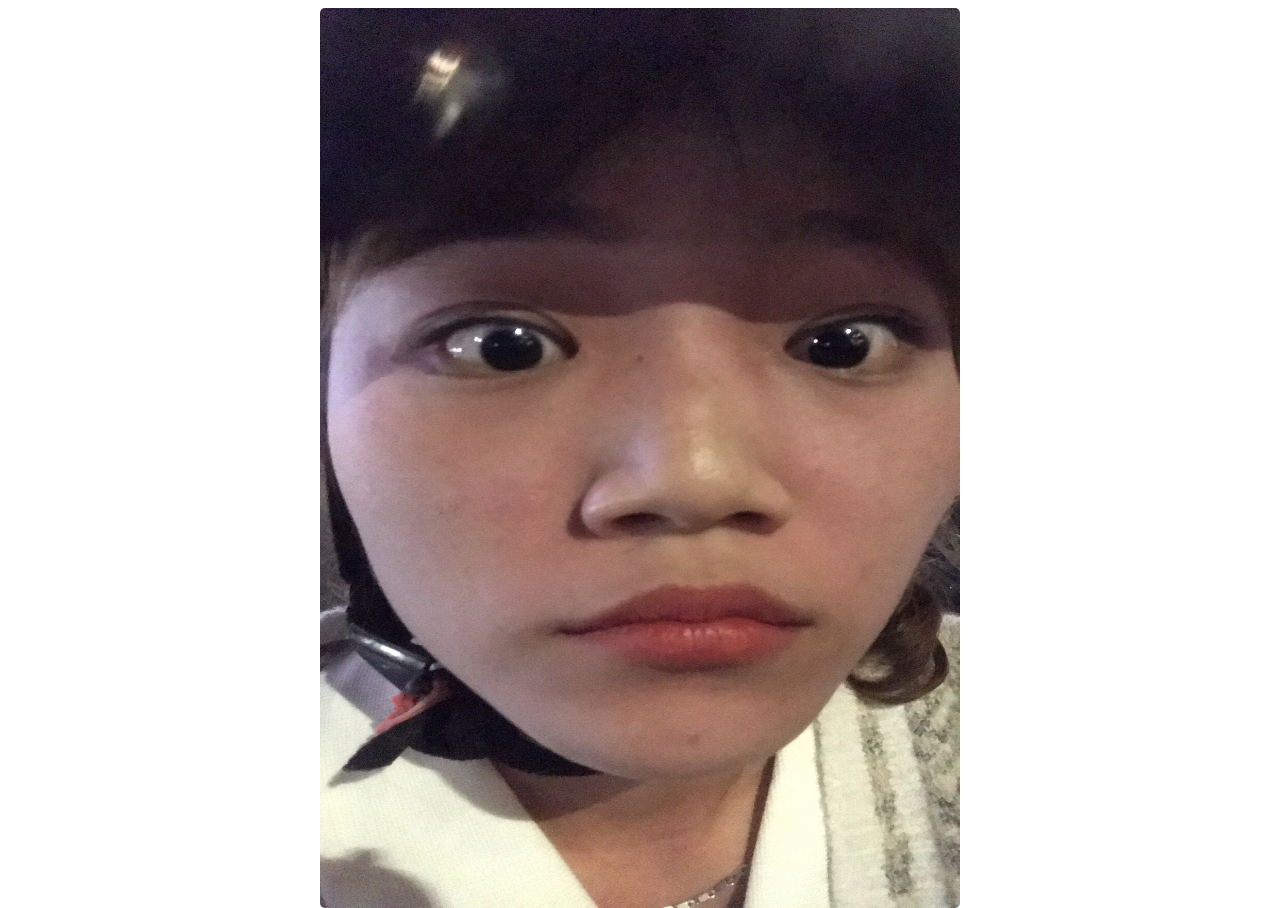
==== src/Html/album.html @ 94b78177 "add page album and fix bug page intro" ====
<!DOCTYPE html>
<html lang="vi">
<head>
<meta charset="UTF-8">
<meta name="viewport" content="width=device-width, initial-scale=1.0">
<title>Album Ảnh</title>
<link rel="stylesheet" href="../scss/album.css">
</head>
<body>
    <div id="album">
        <img src="../image/2023/01.jpg" alt="Ảnh 01" class="active">
        <img src="../image/2023/02.jpg" alt="Ảnh 02">
        <img src="../image/2023/03.jpg" alt="Ảnh 03">
        <img src="../image/2023/04.jpg" alt="Ảnh 04">
        <img src="../image/2023/05.jpg" alt="Ảnh 05">
        <img src="../image/2023/06.jpg" alt="Ảnh 06">
        <img src="../image/2023/07.jpg" alt="Ảnh 07">
        <img src="../image/2023/08.jpg" alt="Ảnh 08">
        <img src="../image/2023/09.jpg" alt="Ảnh 09">
        <img src="../image/2023/10.jpg" alt="Ảnh 10">
        <img src="../image/2023/11.jpg" alt="Ảnh 11">
        <img src="../image/2023/12.jpg" alt="Ảnh 12">
        <img src="../image/2023/13.jpg" alt="Ảnh 13">
        <img src="../image/2023/14.jpg" alt="Ảnh 14">
        <img src="../image/2023/15.jpg" alt="Ảnh 15">
        <img src="../image/2023/16.jpg" alt="Ảnh 16">
        <img src="../image/2023/17.jpg" alt="Ảnh 17">
        <img src="../image/2023/18.jpg" alt="Ảnh 18">
        <img src="../image/2023/19.jpg" alt="Ảnh 19">
        <!--Thêm các thẻ img cho các ảnh còn lại từ 04.jpg đến 19.jpg-->
    </div>
<script src="../Js/album.js"></script>
</body>
</html>
---- src/scss/album.css ----
#album {
    width: 100%;
    height: 100%;
    overflow: hidden;
    /* position: relative; */
    border-radius: 5px;
    display: flex;
    justify-content: center; /* căn giữa theo chiều ngang */
}

#album img {
    display: inline;
    width: 98%;
    height: 95%;
    position: absolute;
    transition: opacity 1s ease-in-out;
    border-radius: 5px;
    align-items: center;
}

#album img.active {
    opacity: 1;
}

#album img:not(.active) {
    opacity: 0;
}
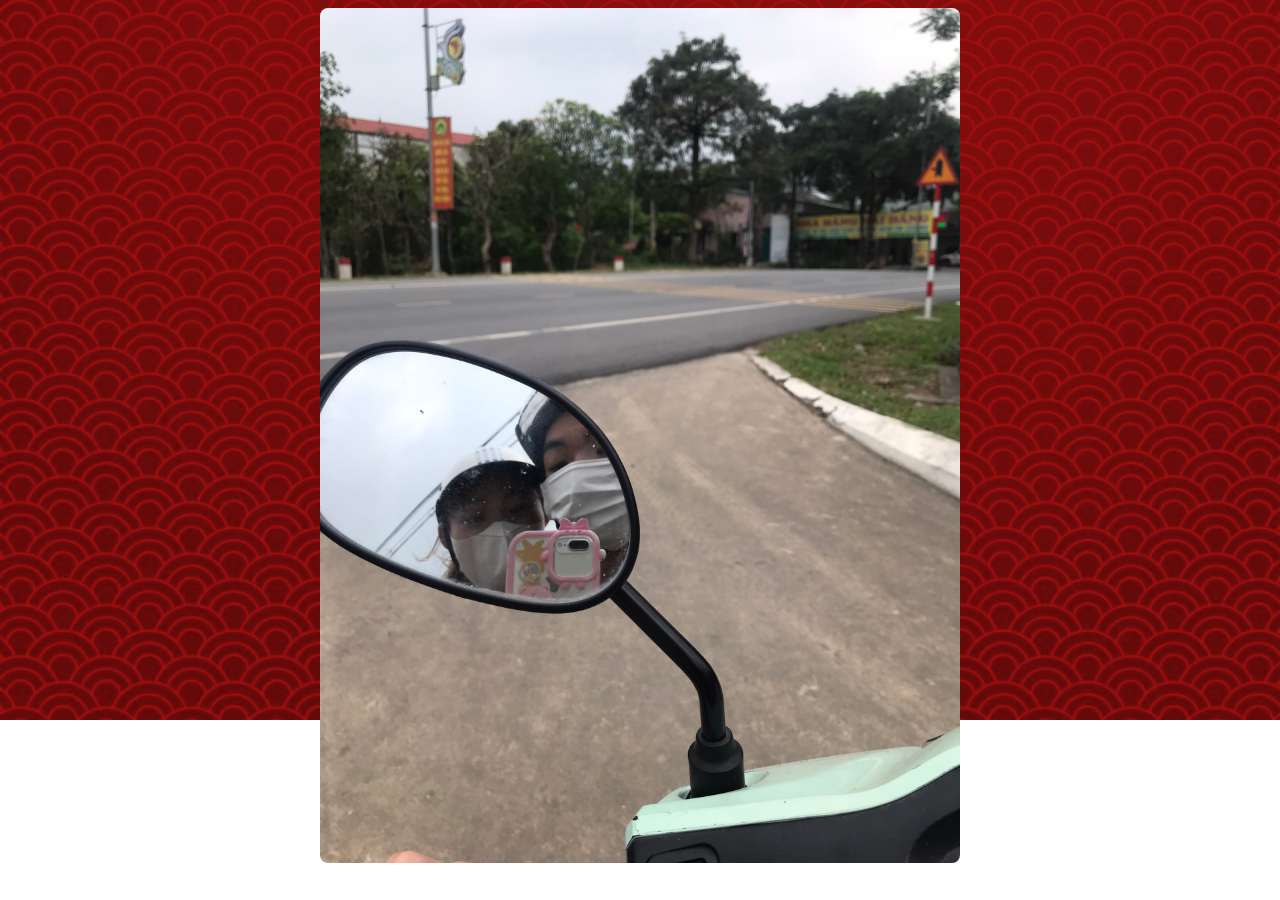
==== commit 8d9a268e: "fix phaohoa page and album page add text" ====
--- a/src/Html/album.html
+++ b/src/Html/album.html
@@ -29,6 +29,15 @@
         <img src="../image/2023/19.jpg" alt="Ảnh 19">
         <!--Thêm các thẻ img cho các ảnh còn lại từ 04.jpg đến 19.jpg-->
     </div>
+
+    <div id="chu">
+        <h2>Em iu cùng anh xem pháo hoa nha ráng đợi 2 năm nữa anh chở bé đi coi pháo nè 🥰</h2>
+    </div>
+
+    <audio id="song">
+        <source src="../image/nhac.mp3" type="audio/mp3">
+    </audio>
+    
 <script src="../Js/album.js"></script>
 </body>
 </html>
--- a/src/scss/album.css
+++ b/src/scss/album.css
@@ -1,3 +1,11 @@
+body {
+    background-image: url('../image/bgr.jpg');
+    background-size: cover; /* Đảm bảo hình nền sẽ đủ lớn để phủ toàn bộ trang */
+    /* background-position: center; Căn hình nền vào giữa trang */
+    background-repeat: no-repeat; /* Không lặp lại hình nền */
+}
+
+
 #album {
     width: 100%;
     height: 100%;
@@ -14,8 +22,9 @@
     height: 95%;
     position: absolute;
     transition: opacity 1s ease-in-out;
-    border-radius: 5px;
+    border-radius: 8px;
     align-items: center;
+    object-fit: cover; /* để ảnh không bị méo khi thay đổi kích thước */
 }
 
 #album img.active {
@@ -25,4 +34,26 @@
 #album img:not(.active) {
     opacity: 0;
 }
+
+#chu {
+    font-family: 'Dancing Script', cursive;
+    background-color: aliceblue;
+    padding: 20px 10px;
+    width: 500px;
+    display: none; /* Ẩn ban đầu */
+    transition: opacity 1s ease-in-out; /* Hiệu ứng khi hiện ra */
+    position: absolute;
+    top: 50%;
+    left: 50%;
+    transform: translate(-50%, -50%);
+}
+
+#chu.active {
+    display: flex;
+    align-items: center; /* Căn giữa theo chiều dọc */
+    justify-content: center; /* Căn giữa theo chiều ngang */
+    opacity: 1; /* Hiện khi có class active */
+}
+
+
  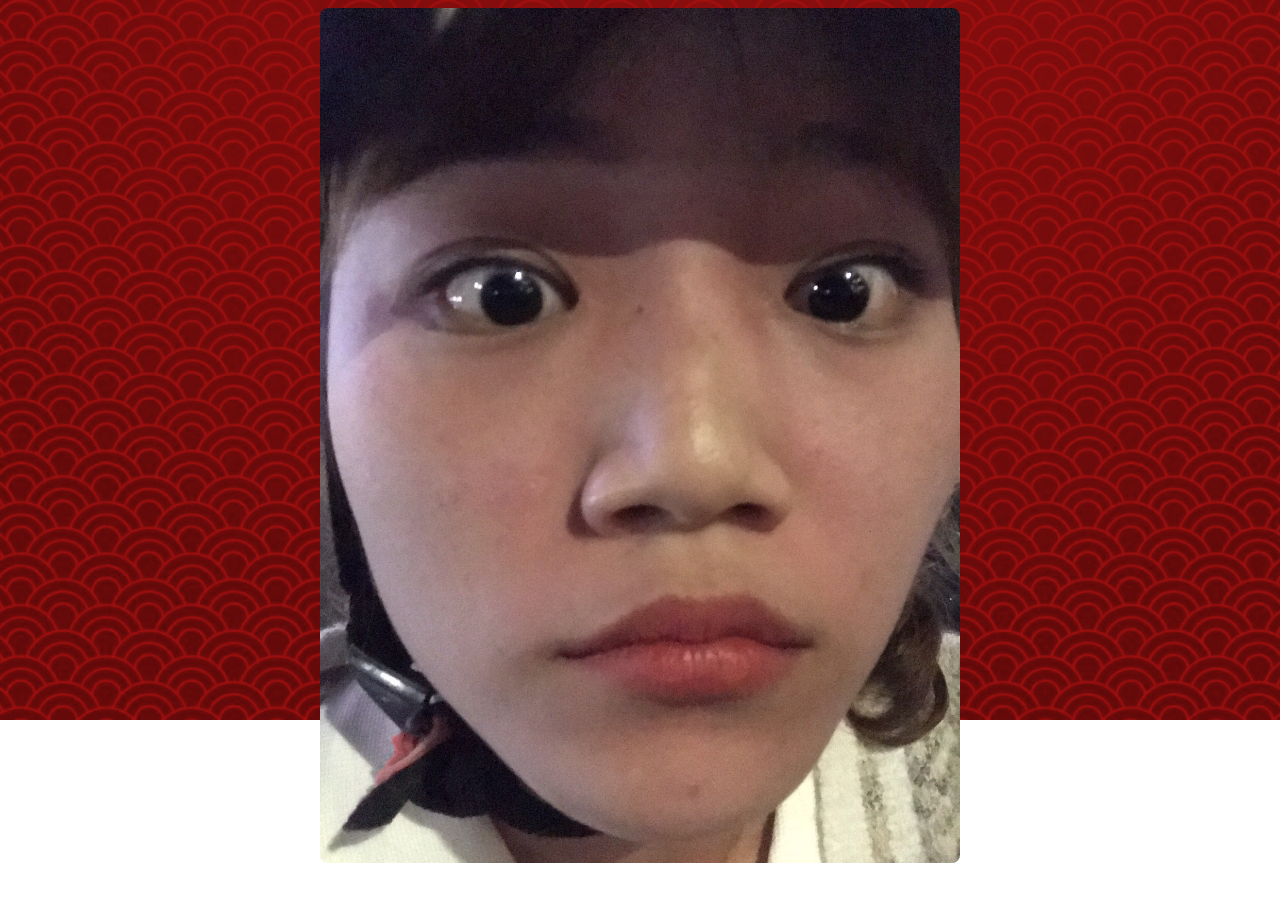
==== commit 57919b3e: "fix run time js album and intro, none display menu phaohoa , upload img new 2024" ====
--- a/src/Html/album.html
+++ b/src/Html/album.html
@@ -27,7 +27,6 @@
         <img src="../image/2023/17.jpg" alt="Ảnh 17">
         <img src="../image/2023/18.jpg" alt="Ảnh 18">
         <img src="../image/2023/19.jpg" alt="Ảnh 19">
-        <!--Thêm các thẻ img cho các ảnh còn lại từ 04.jpg đến 19.jpg-->
     </div>
 
     <div id="chu">
